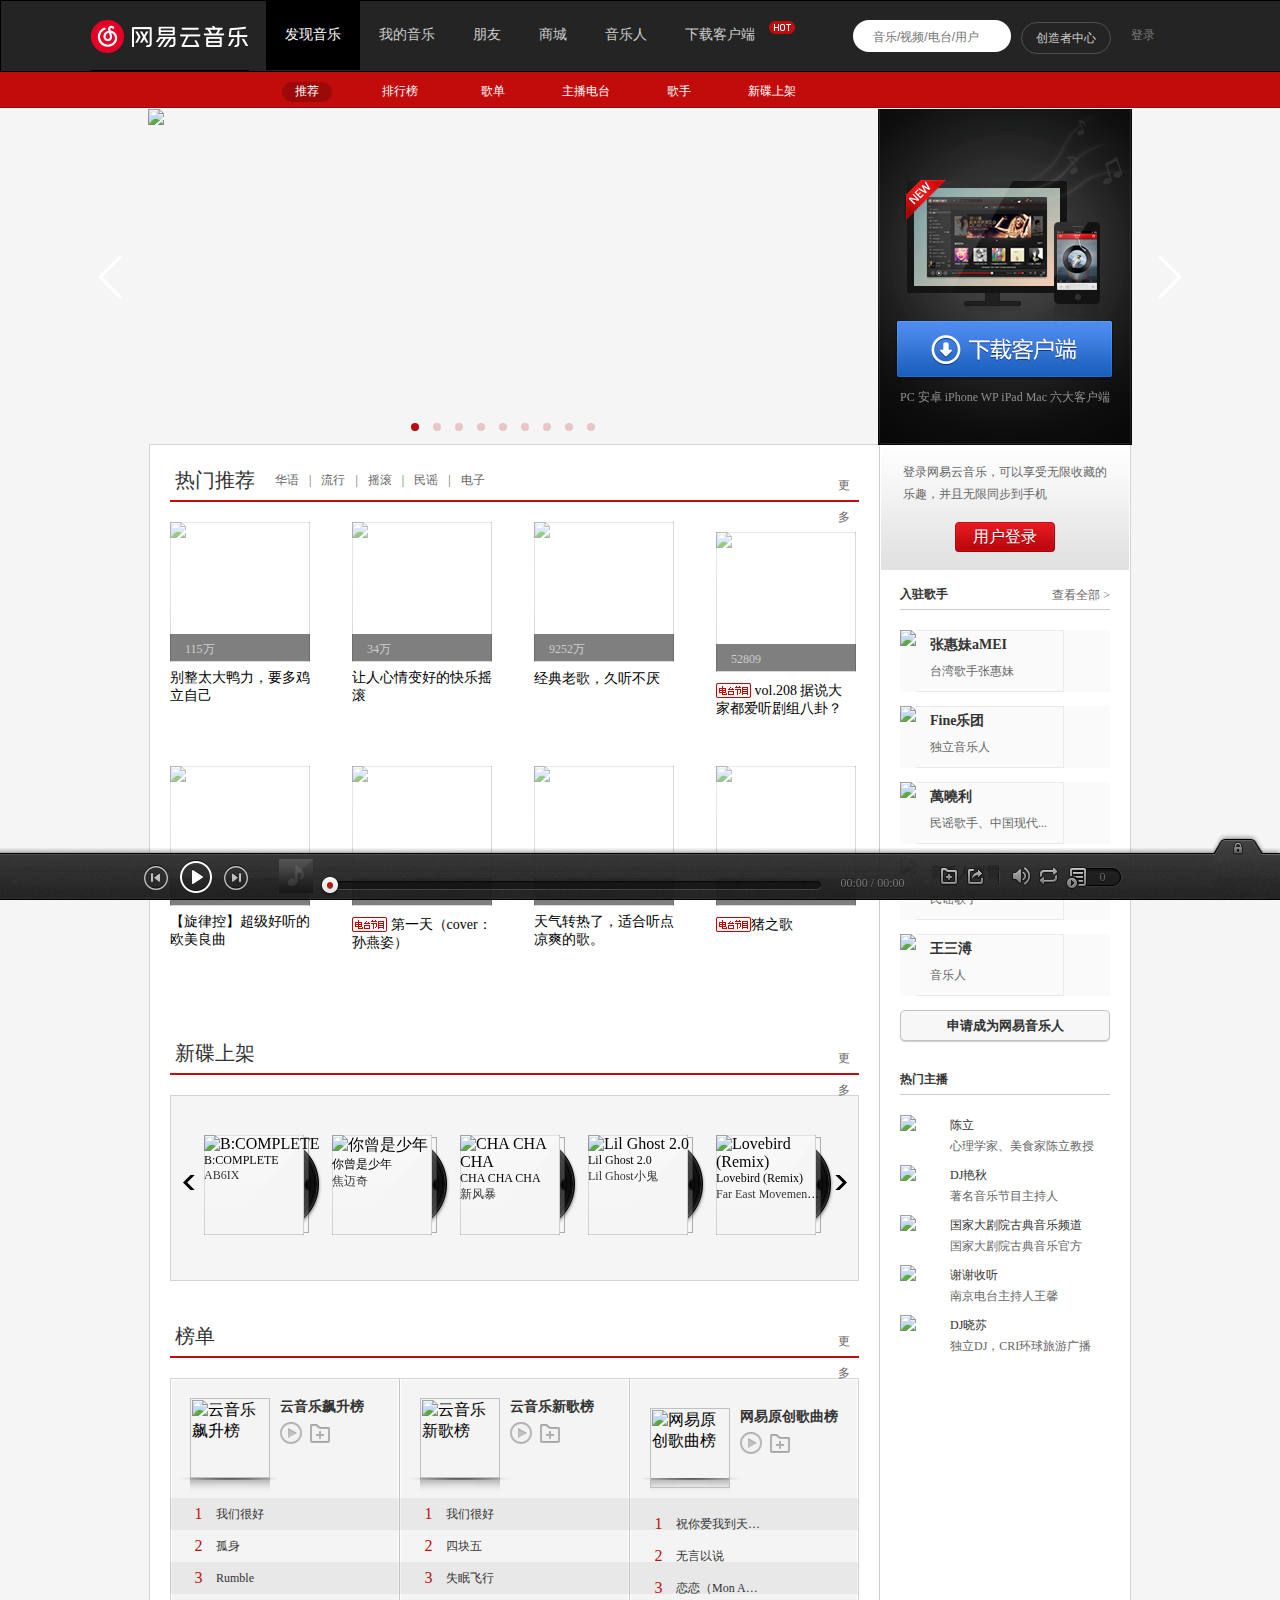
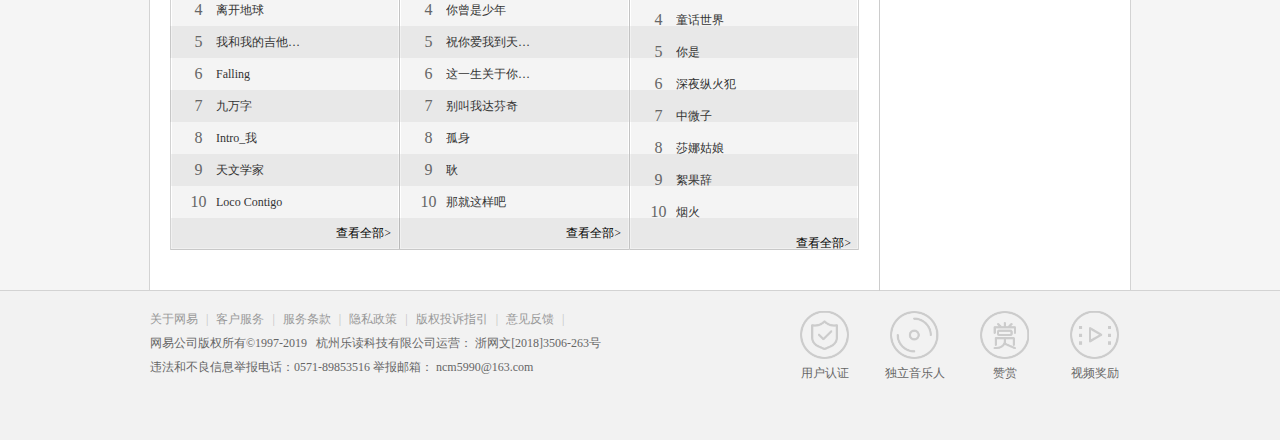
==== wy/index.html @ 370be21b "Add files via upload" ====
<!DOCTYPE html>
<html>

	<head>
		<meta charset="utf-8" />
		<title></title>
		<link rel="icon" href="img/logo.ico" type="image/x-icon" />
		<link rel="stylesheet" type="text/css" href="css/style1.css" />
		<link rel="stylesheet" type="text/css" href="//at.alicdn.com/t/font_1157158_21borsymnp.css" />
		<link rel="stylesheet" type="text/css" href="css/swiper.min.css" />
	</head>

	<body style="background: #f5f5f5;min-width: 1120px;">
		<div class="warp">
			<div class="header">
				<div class="nav_one">
					<div class="nav_box">
						<a href="https://music.163.com/#" class="logo"><img src="img/logo1.png" /></a>
						<ul class="nav_one_ul"></ul>
						<img src="img/hot.png" class="hot" />
						<div class="search">
							<div class="searcher">
								<a class="iconfont icon-fangdajing"></a>
								<input type="text" name="" class="searchbox" placeholder="音乐/视频/电台/用户" />
							</div>
						</div>
						<div class="maker_center">
							<a href="#">创造者中心</a>
						</div>
						<div class="login">
							<a href="#" class="register">登录</a>&nbsp;
							<span class="iconfont icon-daosanjiao"></span>
							<a class="iconfont icon-arrLeft-fill"></a>
							<ul class="login_menu">
								<li>
									<a class="iconfont icon-shouji"></a>
									<a href="#" style="color: #ccc;text-decoration: none;">手机号登录</a>
								</li>
								<li>
									<a class="iconfont icon-weixin"></a>
									<a href="#" style="color: #ccc;text-decoration: none;">微信登录</a>
								</li>
								<li>
									<a class="iconfont icon-qq"></a>
									<a href="qq.html" style="color: #ccc;text-decoration: none;">QQ登录</a>
								</li>
								<li>
									<a class="iconfont icon-xinlangweibo"></a>
									<a href="weibo.html" style="color: #ccc;text-decoration: none;">新浪微博登录</a>
								</li>
								<li>
									<a class="iconfont icon-yi"></a>
									<a href="#" style="color: #ccc;text-decoration: none;">网易邮箱账号登录</a>
								</li>
							</ul>
						</div>
					</div>
				</div>
				<div class="nav_two">
					<ul class="nav_two_ul"></ul>
				</div>
				<div class="banner">
					<div class="banner_container">
						<div class="swiper-container ban_sc">
							<div class="swiper-wrapper ban_sw"></div>
							<!-- 如果需要分页器 -->
							<div class="swiper-pagination ban_sp"></div>
							<!-- 如果需要导航按钮
							<div class="swiper-button-prev swiper-button-white ban_sbp"></div>
							<div class="swiper-button-next swiper-button-white ban_sbn"></div> -->
						</div>
					</div>
					<!--<div class="download">
						<a href="https://music.163.com/#/download" class="download_btn"></a>
						<p>PC 安卓 iPhone WP iPad Mac 六大客户端</p>
					</div>-->
				</div>
			</div>
			<div class="main">
				<div class="g_mnlc">
					<div class="g_warp">
						<div class="n_rcmd">
							<div class="v_hd">
								<span class="iconfont icon-hongquan"></span>
								<a href="#" class="tit f-ff2 f-tdn">热门推荐</a>
								<div class="tab"></div>
								<span class="more">
									<a href="#" class="s-fc3 s-m">更多</a>
									<a class="iconfont icon-jiantou"></a>
								</span>
							</div>
							<ul class="m_cvrlst f_cb"></ul>
						</div>
						<div class="n_new">
							<div class="v_hd2">
								<span class="iconfont icon-hongquan"></span>
								<a href="#" class="tit f-ff2 f-tdn">新碟上架</a>
								<span class="more">
									<a href="#" class="s-fc3 s-m">更多</a>
									<a class="iconfont icon-jiantou"></a>
								</span>
							</div>
							<div class="n_disk">
								<div class="swiper-container disk_sc">
									<div class="swiper-wrapper disk_sw"></div>
									<!-- 如果需要导航按钮 -->
									<div class="swiper-button-prev swiper-button-black disk_sbp"></div>
									<div class="swiper-button-next swiper-button-black disk_sbn"></div>
								</div>
							</div>
						</div>
						<div class="n_bill">
							<div class="v_hd2">
								<span class="iconfont icon-hongquan"></span>
								<a href="#" class="tit f-ff2 f-tdn">榜单</a>
								<span class="more">
									<a href="#" class="s-fc3 s-m">更多</a>
									<a class="iconfont icon-jiantou"></a>
								</span>
							</div>
							<div class="n_blist">
								<dl class="blk">
									<dt class="top">
										<div class="cver u-cover u-cover-4">
											<img class="j-img" title="云音乐飙升榜" data-src="http://p4.music.126.net/DrRIg6CrgDfVLEph9SNh7w==/18696095720518497.jpg?param=100y100" src="http://p4.music.126.net/DrRIg6CrgDfVLEph9SNh7w==/18696095720518497.jpg?param=100y100">
										</div>
										<div class="tit_blk">
											<a href="/discover/toplist?id=19723756" class="msk">
												<h3 class="f-fs1 f-thide">云音乐飙升榜</h3>
											</a>
											<div class="t_btn">
												<span class="play"></span>
												<span class="collect"></span>
											</div>
										</div>
									</dt>
									<dd>
										<ol class="ol"></ol>
										<div class="more_all">
											<a href="/discover/toplist?id=19723756" class="s-fc0">查看全部></a>
										</div>
									</dd>
								</dl>
								<dl class="blk blk2">
									<dt class="top">
										<div class="cver u-cover u-cover-4">
											<img class="j-img" title="云音乐新歌榜" data-src="http://p4.music.126.net/N2HO5xfYEqyQ8q6oxCw8IQ==/18713687906568048.jpg?param=100y100" src="http://p4.music.126.net/N2HO5xfYEqyQ8q6oxCw8IQ==/18713687906568048.jpg?param=100y100">
										</div>
										<div class="tit_blk">
											<a href="/discover/toplist?id=19723756" class="msk">
												<h3 class="f-fs1 f-thide">云音乐新歌榜</h3>
											</a>
											<div class="t_btn">
												<span class="play"></span>
												<span class="collect"></span>
											</div>
										</div>
									</dt>
									<dd>
										<ol class="ol1"></ol>
										<div class="more_all">
											<a href="/discover/toplist?id=19723756" class="s-fc0">查看全部></a>
										</div>
									</dd>
								</dl>
								<dl class="blk blk3">
									<dt class="top">
										<div class="cver u-cover u-cover-4">
											<img class="j-img" title="网易原创歌曲榜" data-src="http://p3.music.126.net/sBzD11nforcuh1jdLSgX7g==/18740076185638788.jpg?param=100y100" src="http://p3.music.126.net/sBzD11nforcuh1jdLSgX7g==/18740076185638788.jpg?param=100y100">
										</div>
										<div class="tit_blk">
											<a href="/discover/toplist?id=19723756" class="msk">
												<h3 class="f-fs1 f-thide">网易原创歌曲榜</h3>
											</a>
											<div class="t_btn">
												<span class="play"></span>
												<span class="collect"></span>
											</div>
										</div>
									</dt>
									<dd>
										<ol class="ol2"></ol>
										<div class="more_all">
											<a href="/discover/toplist?id=19723756" class="s-fc0">查看全部></a>
										</div>
									</dd>
								</dl>
							</div>
						</div>
					</div>
				</div>
				<div class="g_sdl">
					<div class="n-myinfo n-myinfo-1 s-bg s-bg-1">
						<p class="note s-fc">登录网易云音乐，可以享受无限收藏的乐趣，并且无限同步到手机</p>
						<a id="index-enter-default" href="#" onclick="top.login();return false;" class="btn s-bg s-bg-2 f-tdn" tabindex="1">用户登录</a>
					</div>
					<div class="n-singer">
						<h3 class="v-hd3">
							<span class="f-fl">入驻歌手</span>
							<a href="/discover/artist/signed/" class="more s-fc3">查看全部 &gt;</a>
						</h3>
						<ul class="n-enter f-cb" id="singer-list"></ul>
						<button class="btn2">
							<a target="_blank" href="/recruit" hidefocus="true" class="u-btn2 u-btn2-1"><b>申请成为网易音乐人</b></a>
						</button>
					</div>
					<div class="n_dj n-dj-1">
						<h3 class="v-hd3">热门主播</h3>
						<ul class="n-hotdj f-cb" id="hotdj-list"></ul>
					</div>
					<a title="回到顶部" class="m-back" href="#" id="g_backtop" hidefocus="true" style="">
						<button class="back">∧<br />TOP</button>
					</a>
				</div>
			</div>
			<div class="footer">
				<div class="m_ft">
					<div class="m_wf">
						<div class="copy">
							<p class="link" id="music-link">
								<a href="//music.163.com/about" target="_blank" class="item s-fc4">关于网易</a>&nbsp;
								<span class="line">|</span>&nbsp;
								<a href="//help.mail.163.com/service.html" target="_blank" class="item s-fc4">客户服务</a>&nbsp;
								<span class="line">|</span>&nbsp;
								<a href="//music.163.com/html/web2/service.html" target="_blank" class="item s-fc4">服务条款</a>&nbsp;
								<span class="line">|</span>&nbsp;
								<a href="//corp.163.com/gb/legal.html" target="_blank" class="item s-fc4">隐私政策</a>&nbsp;
								<span class="line">|</span>&nbsp;
								<a href="//music.163.com/st/staticdeal/complaints.html" target="_blank" class="item s-fc4">版权投诉指引</a>&nbsp;
								<span class="line">|</span>&nbsp;
								<a id="g_feedback" href="#" class="item s-fc4" onclick="nm.x.feedback();return false;" hidefocus="true">意见反馈</a>&nbsp;
								<span class="line">|</span>
							</p>
							<p class="right s-fc3">
								<span class="sep span">网易公司版权所有©1997-2019</span>&nbsp;&nbsp;
								<span class="span">杭州乐读科技有限公司运营：</span>
								<a href="http://p1.music.126.net/03WF0APmm-J0TqdbOc8-XQ==/109951163649544962.png" target="_blank" class="alink s-fc3">浙网文[2018]3506-263号</a>
							</p>
							<p class="contact s-fc3">
								<span class="sep span">违法和不良信息举报电话：0571-89853516</span>
								<span class="span">举报邮箱：</span>
								<a class="alink" href="mailto:ncm5990@163.com">ncm5990@163.com</a>
							</p>
						</div>
						<ul class="enter f-fr">
							<li class="unit">
								<a class="logo logonew logo-auth f-tid" href="//music.163.com/st/userbasic#/auth" target="_blank">
									<img src="img/user.png" style="width: 49px;height: 48px;" />
								</a>
								<span class="tt tt-auth">用户认证</span>
							</li>
							<li class="unit">
								<a class="logo logonew logo-musician f-tid" href="//music.163.com/recruit" target="_blank">
									<img src="img/cd.png" style="width: 49px;height: 48px;" />
								</a>
								<span class="tt tt-musician">独立音乐人</span>
							</li>
							<li class="unit">
								<a class="logo logonew logo-reward f-tid" href="//music.163.com/web/reward" target="_blank">
									<img src="img/award.png" style="width: 49px;height: 48px;" />
								</a>
								<span class="tt tt-reward">赞赏</span>
							</li>
							<li class="unit">
								<a class="logo logonew logo-cash f-tid" href="//music.163.com/uservideo#/plan" target="_blank">
									<img src="img/play.png" style="width: 49px;height: 48px;" />
								</a>
								<span class="tt tt-cash">视频奖励</span>
							</li>
						</ul>
					</div>
				</div>
			</div>
		</div>
		<div class="g-btmbar">
			<div class="m-playbar m-playbar-lock" style="top: -53px; visibility: visible;">
				<div class="updn">
					<div class="left f-fl">
						<a href="#" class="btn1" hidefocus="true" data-action="lock"></a>
					</div>
					<div class="right f-fl"></div>
				</div>
				<div class="bg"></div>
				<div class="hand" title="展开播放条"></div>
				<div class="g_player" style="margin-left: -498.5px;">
					<div class="btns">
						<a href="#" class="prv" title="上一首(ctrl+←)"></a>
						<a href="#" class="ply j-flag" title="播放/暂停(p)"></a>
						<a href="#" class="nxt" title="下一首(ctrl+→)"></a>
					</div>
					<div class="head j-flag">
						<img src="img/default_album.jpg" />
						<a href="javascript:;" hidefocus="true" class="mask"></a>
					</div>
					<div class="play1">
						<div class="j-flag words"></div>
						<div class="m-pbar">
							<div class="barbg j-flag">
								<div class="rdy" style="width:0%;"></div>
								<div class="cur" style="width:0%;">
									<span class="btn3 f-tdn f-alpha z-load" id="auto-id-lrel6w8rqoy4E60z"><i></i></span>
								</div>
							</div>
							<span class="j-flag time" style="font-size: 12px;margin-top: -2px;">
								00:00 / 00:00
							</span>
						</div>
					</div>
					<div class="oper f-fl">
						<a href="#" class="icn icn-add j-flag"></a>
						<a href="#" class="icn icn-share"></a>
					</div>
					<div class="ctrl f-fl f-pr j-flag">
						<div class="m-vol" style="display: none;" id="auto-id-ZvFZozD9C4lBwP52">
							<div class="barbg"></div>
							<div class="vbg j-t" id="auto-id-a0L37IoZ0vJ4Ma54">
								<div class="curr j-t" style="height: 74.4px;"></div>
								<span class="btn3 f-alpha j-t" style="top: 16.2px;"></span>
							</div>
						</div>
						<a href="javascript:;" hidefocus="true" data-action="volume" class="icn icn-vol"></a>
						<a href="javascript:;" hidefocus="true" data-action="mode" class="icn icn-loop" title="循环"></a>
						<span class="add f-pr">
								<span class="tip" style="display:none;">已添加到播放列表</span>
						<a href="javascript:;" title="播放列表" hidefocus="true" data-action="panel" class="icn icn-list s-fc3">0</a>
						</span>
					</div>
				</div>
			</div>
		</div>
		<div id='bbox'>
			<div id="sbox">
				<div class="sb-top">
					登录
				</div>
				<span class="gbct" title="关闭窗体">×</span>
				<div class="sb-botton">
					<div class="u-main">
						<div class="u-plt"></div>
						<div class="f-mgt10">
							<a href="javascript:;" class="u-btn2-2" data-action="login" data-type="mobile">
								<p>手机号登录</p>
								<span></span>
							</a>

						</div>
						<div class="f-mgt10">
							<a href="javascript:;" class="u-btn2-1" data-action="reg">
								<p>注　册</p>
								<span></span>
							</a>
						</div>
					</div>
					<div class="u-alt">
						<ul>
							<li>
								<a href="https://music.163.com/api/sns/authorize?snsType=10&clientType=web2&callbackType=Login&forcelogin=true" target="_blank" data-action="login" data-type="thirdparty">
									<div class="u-mlg2 u-mlg2-wx"></div>
									<p>微信登录</p>
								</a>
							</li>
							<li>
								<a href="https://music.163.com/api/sns/authorize?snsType=5&clientType=web2&callbackType=Login&forcelogin=true" target="_blank" data-action="login" data-type="thirdparty">
									<div class="u-mlg2 u-mlg2-qq"></div>
									<p>QQ登录</p>
								</a>
							</li>
							<li>
								<a href="https://music.163.com/api/sns/authorize?snsType=2&clientType=web2&callbackType=Login&forcelogin=true" target="_blank" data-action="login" data-type="thirdparty">
									<div class="u-mlg2 u-mlg2-sn"></div>
									<p>微博登录</p>
								</a>
							</li>
							<li>
								<a href="javascript:;" data-action="login" data-type="netease">
									<div class="u-mlg2 u-mlg2-wy"></div>
									<p>网易邮箱帐号登录</p>
								</a>
							</li>
						</ul>
					</div>
				</div>
			</div>
		</div>
	</body>
	<script src="js/jquery-2.1.0.js" type="text/javascript" charset="utf-8"></script>
	<script src="js/swiper.min.js" type="text/javascript" charset="utf-8"></script>
	<script src="js/js_s.js" type="text/javascript" charset="utf-8"></script>
</html>
---- wy/css/style1.css ----
* {
	margin: 0;
	padding: 0;
	/*box-sizing: border-box;*/
}

.swiper-container {
	width: 730px;
	height: 336px;
}

a {
	text-decoration: none;
}

.wrap {
	width: 100%;
	height: 100%;
	margin: 0 auto;
}

.header {
	width: 100%;
	margin: 0 auto;
}

.nav_one {
	width: 100%;
	height: 70px;
	margin: 0 auto;
	background: #242424;
	border: 1px solid #000;
}

.nav_box {
	width: 1100px;
	height: 70px;
	margin: auto;
}

.nav_one_ul {
	width: 580px;
	height: 70px;
	float: right;
	margin-right: 345px;
	margin-top: -1px;
}

.nav_one_ul li {
	padding-left: 19px;
	padding-right: 19px;
	list-style: none;
	float: left;
	color: #CCCCCC;
	font-size: 14px;
	text-align: center;
	line-height: 5;
}

.nav_one_ul li:hover {
	background: #000000;
	color: #FFFFFF;
}

.nav_one_ul li a {
	display: block;
	color: #CCCCCC;
}

.hot {
	float: right;
	margin-right: 395px;
	margin-top: -55px;
}

.search {
	width: 158px;
	height: 32px;
	background: white;
	border-radius: 32px;
	float: right;
	margin-top: -55px;
	margin-right: 180px;
}

.searcher {
	width: 30px;
	height: 30px;
	text-align: center;
	line-height: 2;
}

.searchbox {
	border: 0px;
	width: 126px;
	outline: none;
	font-size: 12px;
	margin-left: 5px;
	position: absolute;
	top: 30px;
}

.maker_center {
	width: 90px;
	height: 32px;
	border: solid 1px #4F4F4F;
	font-size: 12px;
	border-radius: 20px;
	float: right;
	text-align: center;
	line-height: 2.5;
	margin-top: -53px;
	margin-right: 80px;
	box-sizing: border-box;
}

.maker_center:hover {
	border: solid 1px #CCCCCC;
}

.maker_center a {
	color: #CCCCCC;
}

.login {
	width: 50px;
	float: right;
	margin-top: -50px;
	margin-right: 10px;
	background: #242424;
	border: 0px;
	color: #333333;
	position: relative;
}

.icon-daosanjiao{
	color: #787878!important;
	font-size: 12px!important;
}

.login a {
	font-size: 12px;
	color: #787878;
}

.login a sapn {
	color: #333333;
}

.login a:hover {
	color: #CACACA;
	text-decoration: underline;
}

.login_menu {
	width: 170px;
	height: 210px;
	border: solid 1px #202020;
	background: #2b2b2b;
	color: #ccc;
	box-shadow: 0 8px 24px 0 rgba(0, 0, 0, 0.50);
	border-radius: 4px;
	display: none;
	position: absolute;
	left: -75px;
	top: 30px;
	z-index: 2;
}

.login_menu li {
	border-bottom: solid 1px black;
	list-style: none;
	padding: 12.5px;
	font-size: 12px;
}

.login_menu li:hover {
	color: white;
	background: rgba(160, 160, 157, 0.10);
}

.icon-daosanjiao {
	color: #2b2b2b;
	font-size: 20px;
}

.icon-arrLeft-fill {
	float: right;
	margin-right: 33px;
	color: #2b2b2b;
	display: none;
}

.nav_two {
	width: 100%;
	height: 35px;
	margin: 0 auto;
	background: #C20C0C;
	border-bottom: 1px solid #a40011;
}

.nav_two_ul {
	list-style: none;
	width: 750px;
	height: 35px;
	margin: auto;
}

.nav_two_ul li {
	float: left;
	width: 84px;
	height: 34px;
	text-align: center;
	line-height: 1.5;
	padding-right: 9px;
	font-size: 12px;
}

.nav_two_ul li a {
	color: #fff;
	padding: 0 13px;
	height: 20px;
	margin-top: 7px;
	display: inline-block;
}

.nav_two_ul li a:hover {
	height: 20px;
	border-radius: 20px;
	background: #9B0909;
}

.banner {
	width: 100%;
	height: 336px;
	margin: auto;
}

.banner_container {
	width: 100%;
	height: 336px;
	margin: auto;
}

.ban_sc {
	width: 100%;
	overflow: initial!important;
	float: left;
	margin: auto;
}

.ban_sp {
	margin-left: -140px!important;
}

.ban_sp span {
	background: #B90B0B!important;
	margin-left: 10px!important;
}

.ban_box {
	position: relative;
}

.ban_sbp {
	width: 37px;
	height: 63px;
	position: absolute;
	left: -50px!important;
}

.ban_sbp:hover {
	background: rgba(76, 70, 72, 0.3);
}

.ban_sbn {
	width: 37px;
	height: 63px;
	position: absolute;
	right: -50px!important;
}

.ban_sbn:hover {
	background: rgba(76, 70, 72, 0.3);
}

.download {
	width: 254px;
	height: 336px;
	position: absolute;
	left: 730px;
	top: 0;
	z-index: 5;
	background: url(../img/下载.png);
}

.download_btn {
	width: 217px;
	height: 56px;
	display: inline-block;
	float: left;
	background: url(../img/下载.png) no-repeat -18px -212px;
	margin-top: 212px;
	margin-left: 18px;
	border-radius: 5px;
	cursor: pointer;
}

.download_btn:hover {
	background: url(../img/下载.png) 1px 64px;
}

.download p {
	width: 254px;
	height: 16px;
	color: #8d8d8d;
	font-size: 12px;
	margin: 280px auto;
	text-align: center;
}


/*主体*/

.main {
	width: 980px;
	height: 1445px;
	margin: auto;
	background: white;
	border: solid 1px #d3d3d3;
	border-bottom: 0;
}

.g_mnlc {
	width: 729px;
	height: 1436px;
	border-right: solid 1px #ccc;
	padding-top: 10px;
	float: left;
}

.n_rcmd {
	margin: 10px 20px 0 20px;
	width: 689px;
	height: 523px;
}

.v_hd {
	width: 689px;
	height: 35px;
	border-bottom: solid 2px #C10D0C;
}

.icon-hongquan {
	color: #C10D0C;
	float: left;
	line-height: 2;
	margin-left: 5px;
}

.v_hd .tit {
	font-size: 20px;
	color: #333;
	float: left;
	font-weight: normal;
	margin-left: 5px;
	line-height: 1.5;
}

.tab {
	float: left;
	color: #666;
	margin-left: 10px;
	font-size: 12px;
	line-height: 2.5;
	cursor: pointer;
}

.tab_a:hover {
	text-decoration: underline;
}

.s-fc3 {
	color: #666;
	font-size: 12px;
}

.s-m:hover{
	text-decoration: underline;
}

.alink:hover {
	text-decoration: underline;
}

.m_cvrlst {
	width: 739px;
	height: 468px;
	margin: 20px 0 0 0;
	list-style: none;
}

.li_img {
	cursor: pointer;
}

.icon-fenzu:hover {
	color: white;
}

.li_img {
	width: 182px;
	height: 234px;
	float: left;
}

.dec {
	width: 140px;
	height: 38px;
	color: #000;
	font-size: 14px;
	display: inline-block;
	position: relative;
	top: -20px;
}

.dec:hover {
	text-decoration: underline;
}

.li_b {
	width: 140px;
	height: 27px;
	background: rgba(0, 0, 0, 0.5);
	position: relative;
	top: -28px;
	color: #ccc;
}

.icon-erji {
	line-height: 1.8;
	margin-left: 10px;
}

.nb {
	font-size: 12px;
	margin-left: 5px;
}

.icon-fenzu {
	float: right;
	margin-right: 10px;
	margin-top: 5px;
}

.radio {
	position: relative;
	top: 4px;
}

.box_bg {
	width: 140px;
	height: 140px;
	position: relative;
	display: block;
}

.a_bg {
	position: absolute;
	top: 0;
	left: 0;
	width: 140px;
	height: 140px;
	background: url(../img/three.png) 0 0;
}

.n_new {
	width: 689px;
	height: 243px;
	margin: 50px 20px 0 20px;
}

.v_hd2 {
	width: 689px;
	height: 35px;
	border-bottom: solid 2px #C10D0C;
}

.v_hd2 .tit {
	font-size: 20px;
	color: #333;
	float: left;
	font-weight: normal;
	margin-left: 5px;
	line-height: 1.5;
}

.n_blist {
	width: 690px;
	height: 472px;
	margin-top: 20px;
	padding-left: 1px;
	background: url(../img/mlb-bg.png) no-repeat;
}

.blk {
	float: left;
	width: 230px;
}

.top {
	width: 210px;
	height: 100px;
	padding: 20px 0 0 19px;
}

.u-cover {
	width: 80px;
	height: 80px;
	float: left;
	display: inline;
}

.j-img {
	width: 80px;
	height: 80px;
	cursor: pointer;
}

.tit_blk {
	width: 116px;
	height: 51px;
	margin-left: 90px;
}

.msk {
	color: #333;
	font-size: 14px;
}

.msk:hover {
	text-decoration: underline;
}

.f-fs1 {
	font-size: 14px;
}

.t_btn {
	width: 116px;
	margin-top: 6px;
}

.play {
	width: 22px;
	height: 22px;
	display: inline-block;
	background: url(../img/mrt-bg.png) -267px -205px no-repeat;
	cursor: pointer;
}

.play:hover {
	background: url(../img/mrt-bg.png) -267px -235px no-repeat;
}

.collect {
	cursor: pointer;
	margin-left: 3px;
	width: 22px;
	height: 22px;
	display: inline-block;
	background: url(../img/mrt-bg.png) -299px -205px no-repeat;
}

.collect:hover {
	background: url(../img/mrt-bg.png) -299px -235px no-repeat;
}

dd {
	width: 220px;
	height: 352px;
}

ol {
	height: 320px;
	font-size: 12px;
	line-height: 32px;
	list-style: none;
}

ol li {
	width: 230px;
	overflow: auto;
	color: #000;
	font-size: 12px;
}

ol li>a:hover {
	text-decoration: underline;
}

.n_blist ol .blk_li {
	float: left;
	width: 35px;
	height: 32px;
	position: relative;
	color: #666;
	text-align: center;
	font-size: 16px;
	margin-left: 10px;
}

.n_blist ol .t_a {
	float: left;
	width: 90px;
	height: 32px;
	color: #333333;
	overflow: hidden;
	white-space: nowrap;
	text-overflow: ellipsis;
	word-wrap: normal;
}

.n_blist ol li * {
	vertical-align: middle;
}

.n_blist ol .oper {
	display: none;
	float: right;
	margin-right: 0;
	width: 81px;
	margin-top: 7px;
}

.n_blist ol .oper a {
	float: left;
	width: 17px;
	height: 17px;
	margin-right: 10px;
	cursor: pointer;
}

.op_a {
	background: url(../img/mrt-bg.png) -267px -268px no-repeat;
}

.op_a:hover {
	background: url(../img/mrt-bg.png) -267px -288px no-repeat;
}

.ope_a {
	background: url(../img/icon.png) 0 -698px no-repeat;
}

.ope_a:hover {
	background: url(../img/icon.png) -22px -698px no-repeat;
}

.oper_a {
	background: url(../img/mrt-bg.png) -297px -268px no-repeat;
}

.oper_a:hover {
	background: url(../img/mrt-bg.png) -297px -288px no-repeat;
}

.more {
	line-height: 1;
}

.more a {
	font-size: 12px;
}

.icon-jiantou {
	color: #C10D0C;
	margin-left: -3px;
}

.more {
	float: right;
	line-height: 2;
	margin-top: 3px;
}

.n_disk {
	width: 687px;
	height: 184px;
	zoom: 1;
	margin: 20px 0 37px;
	background: #f5f5f5;
	border: 1px solid #d3d3d3;
}

.disk_sc {
	width: 687px;
	height: 184px;
}

.disk_sw {
	width: 645px;
	height: 150px;
	margin-top: 30px;
	margin-left: 30px;
}

.disk_ss {
	width: 118px!important;
	height: 100px!important;
	background: url(../img/three.png) 0 -570px;
	position:relative;
}

.disk_ss a:hover {
	text-decoration: underline;
}

.p_box {
	border: solid 1px red;
}

.disk_sbp {
	width: 30px!important;
	height: 15px!important;
	top: 0;
	right: 2!important;
	outline: none;
}

.disk_sbn {
	width: 30px!important;
	height: 15px!important;
	top: 0;
	outline: none;
}

.main-lc-bg {
	width: 118px;
	height: 100px;
	background: url(../img/yy.png) 0 -570px;
	position: absolute;
	top: 0;
}

.main-lc-an {
	position: absolute;
	width: 22px;
	height: 22px;
	background: url(../img/ann.png) 0 -85px;
	right: 29px;
	top: 71px;
}
.n_bill {
	width: 687px;
	height: 527px;
	position: relative;
	zoom: 1;
	margin: 40px 0 0 20px;
}

.g_sdl {
	width: 250px;
	height: 920px;
	zoom: 1;
	float: right;
}

.n-myinfo {
	width: 250px;
	height: 126px;
	background: url(../img/mrt-bg.png) 0 3px;
}

.note {
	width: 205px;
	margin: 0 auto;
	padding: 16px 0;
	line-height: 22px;
	color: #666;
	font-size: 12px;
}
.btn {
	display: block;
	width: 100px;
	height: 31px;
	line-height: 31px;
	text-align: center;
	color: #fff;
	margin: auto;
	text-shadow: 0 1px 0 #8a060b;
	background: url(../img/mrt-bg.png) 0 -194px;
}

.btn:hover {
	background: url(../img/mrt-bg.png) -110px -194px;
}

.n-singer {
	width: 250px;
	height: 455px;
	margin-top: 15px;
}

.v-hd3 {
	zoom: 1;
	height: 23px;
	margin: 0 20px;
	border-bottom: 1px solid #ccc;
	color: #333;
	font-size: 12px;
}

.v-hd3 a {
	font-weight: normal;
	color: #666;
	line-height: 1;
}

.n-enter {
	width: 230px;
	height: 380px;
	margin: 6px 0 14px 20px;
	list-style: none;
}

.n-enter li {
	width: 210px;
	height: 62px;
	float: left;
	background: #fafafa;
	margin-top: 14px;
}

.head {
	float: left;
}

.ifo {
	float: left;
	width: 133px;
	height: 60px;
	padding-left: 14px;
	border: 1px solid #e9e9e9;
	border-left: none;
	line-height: 2;
}

.ifo h4 {
	font-size: 14px;
	color: #333;
}

.btn2 {
	width: 210px;
	height: 31px;
	background: #F7F7F7;
	border-radius: 5px;
	margin: 0 0 0 20px;
	padding: 0;
	border: solid 1px #C3C3C3;
	box-shadow: 0 1px 1px rgba(0, 0, 0, .2);
}

.btn2:hover {
	background: #FFFEFE;
}

.btn2 a {
	color: #333;
}

.n_dj {
	width: 250px;
	height: 294px;
	margin-top: 30px;
}

.v-hd3 {
	position: relative;
	height: 23px;
	margin: 0 20px;
	border-bottom: 1px solid #ccc;
	color: #333;
}

.n-hotdj {
	width: 210px;
	height: 250px;
	list-style: none;
	margin: 20px 0 0 20px;
}

.n-hotdj li {
	float: left;
	width: 210px;
	height: 50px;
}

.cver {
	float: left;
	width: 40px;
	margin-right: 10px;
}

.info {
	float: left;
	width: 160px;
	line-height: 21px;
}

.info p {
	font-size: 12px;
	color: #333;
}

.nm-icn {
	color: #333;
}

.nm-icn:hover {
	text-decoration: underline;
}

.icon-vip {
	color: #DF0101;
}

.back {
	position: fixed;
	bottom: 17%;
	margin-left: 260px;
	width: 49px;
	height: 44px;
	border: solid 1px #D3D3D3;
	border-radius: 3px;
	background: #F5F5F5;
	font-size: 12px;
	color: #656665;
	display: none;
}

.back:hover {
	cursor: pointer;
	background: rgba(30, 30, 30, 0.1);
}

.more_all a {
	float: right;
	color: #000;
	font-size: 12px;
	line-height: 2.5;
}

.more_all a:hover {
	text-decoration: underline;
}

.back1 {
	margin-left: 954px;
}


/*last*/

.footer {
	width: 100%;
	height: 149px;
	border-top: 1px solid #d3d3d3;
	background: #f2f2f2;
}

.m_ft {
	width: 980px;
	height: 91px;
	margin: auto;
}

.copy {
	float: left;
	width: 520px;
	padding-top: 15px;
	line-height: 24px;
}

.link a {
	color: #999;
	font-size: 12px;
}

.link span {
	color: #c2c2c2;
	;
	font-size: 12px;
}

.link a:hover {
	text-decoration: underline;
}

.alink {
	color: #666;
}

.alink:hover {
	text-decoration: underline;
}

.enter {
	width: 370px;
	height: 70px;
	list-style: none;
	float: right;
	margin-top: 20px;
}

.unit {
	float: left;
	width: 50px;
	height: 70px;
	margin-left: 40px;
	color: #666;
}

.tt {
	display: inline-block;
	width: 60px;
	margin-left: -5px;
	text-align: center;
	font-size: 12px;
	color: #666;
}

.g-btmbar {
	position: fixed;
	_position: absolute;
	zoom: 1;
	bottom: 0;
	left: 0;
	right: 0;
	height: 0;
	width: 100%;
	z-index: 1002;
}

.m-playbar {
	position: absolute;
	zoom: 1;
	top: -53px;
	left: 0;
	width: 100%;
	height: 53px;
	margin: 0 auto;
}

.m-playbar .updn {
	position: relative;
	z-index: 11;
}

.m-playbar .updn .left {
	position: absolute;
	top: -14px;
	right: 15px;
	width: 52px;
	height: 67px;
}

.f-fl {
	float: left;
}

.m-playbar .updn .left {
	background: url(../img/playbar.png) no-repeat;
	background-position: 0 -380px;
}

.m-playbar .updn .btn1 {
	display: block;
	width: 18px;
	height: 18px;
	margin: 6px 0 0 17px;
}

.m-playbar-lock .updn .btn1 {
	background: url(../img/playbar.png) no-repeat;
	background-position: -100px -380px;
}

.m-playbar .updn .right {
	position: absolute;
	top: -1px;
	right: 0;
	width: 15px;
	height: 54px;
	background: url(../img/playbar.png) no-repeat;
	background-position: -52px -393px;
	pointer-events: none;
}

.m-playbar .bg {
	height: 53px;
	zoom: 1;
	margin-right: 67px;
	background-position: 0 0;
	background: url(../img/playbar.png) repeat-x;
}

.m-playbar .g_player {
	position: absolute;
	left: 50%;
	top: 6px;
	z-index: 15;
	width: 980px;
	height: 47px;
	margin: 0 auto;
}

.m-playbar .btns {
	width: 137px;
	padding: 6px 0 0 0;
	float: left;
}

.m-playbar .btns a {
	display: block;
	float: left;
	width: 28px;
	height: 28px;
	margin-right: 8px;
	margin-top: 5px;
	background: url(../img/playbar.png) repeat-x;
}

.m-playbar .btns .prv {
	background-position: 0 -130px;
}

.m-playbar .btns .ply {
	width: 36px;
	height: 36px;
	margin-top: 0;
	background-position: 0 -204px;
}

.m-playbar .btns .nxt {
	background-position: -80px -130px;
}

.m-playbar .head img {
	width: 34px;
	height: 34px;
}

.m-playbar .head {
	/*width: 34px;
    height: 34px;*/
	position: relative;
	margin: 6px 15px 0 0;
	float: left;
}

.m-playbar .head .mask {
	position: absolute;
	top: 0;
	left: 0;
	display: block;
	width: 34px;
	height: 35px;
}

.m-playbar .play1 {
	position: relative;
	width: 608px;
	height: 37px;
	float: left;
}

.m-playbar .words {
	height: 28px;
	overflow: hidden;
	color: #e8e8e8;
	text-shadow: 0 1px 0 #171717;
	line-height: 28px;
}

.m-pbar {
	width: 493px;
	height: 9px;
	position: relative;
}

.m-pbar .barbg {
	width: 493px;
	height: 9px;
	background: url(../img/statbar.png) no-repeat;
	background-position: right 0;
}

.m-pbar .rdy {
	height: 9px;
	background: url(../img/statbar.png) no-repeat;
}

.m-pbar .cur {
	position: absolute;
	top: 0;
	left: 0;
	background: url(../img/statbar.png) no-repeat;
	background-position: left -66px;
}

.m-pbar .btn3 {
	position: absolute;
	top: -7px;
	right: -13px;
	width: 22px;
	height: 24px;
	margin-left: -11px;
	background: url(../img/ann.png) no-repeat;
	background-position: 0 -250px;
}

.m-pbar .time {
	position: absolute;
	top: -3px;
	right: -84px;
	color: #797979;
	text-shadow: 0 1px 0 #121212;
}

.m-playbar .oper {
	width: 60px;
	float: left;
}

.m-playbar .icn {
	float: left;
	width: 25px;
	height: 25px;
	margin: 11px 2px 0 0;
	background: url(../img/playbar.png) no-repeat;
}

.m-playbar .icn-add {
	background-position: -88px -163px;
}

.m-playbar .icn-add:hover {
	background-position: -88px -189px;
}

.m-playbar .icn-share {
	background-position: -114px -163px;
}

.m-playbar .icn-share:hover {
	background-position: -114px -189px;
}

.m-playbar .ctrl {
	position: relative;
	z-index: 10;
	width: 113px;
	padding-left: 13px;
	background: url(../img/playbar.png) no-repeat -147px -238px;
}

.m-vol {
	position: absolute;
	top: -113px;
	left: 9px;
	clear: both;
	width: 32px;
	height: 113px;
}

.m-vol .barbg {
	position: absolute;
	top: 0;
	left: 0;
	width: 32px;
	height: 113px;
	background: url(../img/playbar.png) no-repeat 0 -503px;
}

.m-vol .vbg {
	padding: 4px 0;
	top: 7px;
}

.m-vol .vbg {
	position: absolute;
	left: 14px;
	width: 4px;
	height: 93px;
}

.m-vol .curr {
	top: auto;
	bottom: 4px;
	left: 0;
	background: url(../img/playbar.png) no-repeat;
	background-position: -40px bottom;
	overflow: hidden;
}

.m-vol .curr {
	position: absolute;
	width: 4px;
}

.m-vol .btn3 {
	position: absolute;
	left: -7px;
	display: block;
	width: 18px;
	height: 20px;
	background: url(../img/ann.png) no-repeat -40px -250px;
	cursor: pointer;
}

.m-playbar .icn-vol {
	background-position: -2px -248px;
}

.m-playbar .icn-vol:hover {
	background-position: -31px -248px;
}

.m-playbar .icn-loop {
	background-position: -3px -344px;
}

.m-playbar .icn-loop:hover {
	background-position: -33px -344px;
}

.m-playbar .add {
	float: left;
	width: 59px;
	height: 36px;
}

.f-pr {
	position: relative;
	zoom: 1;
}

.m-playbar .tip {
	position: absolute;
	top: -51px;
	left: -65px;
	clear: both;
	width: 152px;
	height: 49px;
	background: url(../img/playbar.png) no-repeat;
	background-position: 0 -287px;
	text-align: center;
	color: #fff;
	line-height: 37px;
}

.m-playbar .icn-list {
	display: block;
	float: none;
	width: 38px;
	padding-left: 21px;
	background-position: -42px -68px;
	line-height: 27px;
	text-align: center;
	color: #666;
	text-shadow: 0 1px 0 #080707;
	text-indent: 0;
	text-decoration: none;
}

.m-playbar .icn-list:hover {
	background-position: -42px -98px;
}

#bbox {
	width: 100%;
	height: 969px;
	position: absolute;
	top: 0;
	display: none;
}

#sbox {
	width: 528px;
	height: 323px;
	background: white;
	position: absolute;
	left: 695px;
	top: 319px;
	border-radius: 3px;
	z-index: 5;
	box-shadow: 0 5px 16px rgba(0, 0, 0, 0.8);
}

.sb-top {
	width: 510px;
	height: 38px;
	line-height: 38px;
	border-radius: 3px 3px 0 0;
	font-weight: bold;
	font-size: 14px;
	color: #fff;
	background: #2D2D2D;
	position: relative;
	padding-left: 18px;
}

.sb-top:hover {
	cursor: move;
}

.gbct {
	position: absolute;
	top: 2px;
	right: 10px;
	color: #888888;
	font-size: 24px;
	font-weight: lighter;
	background: #2D2D2D;
	width: 20px;
	height: 35px;
	z-index: 5;
}

.gbct:hover {
	cursor: pointer;
}

.sb-botton {
	width: 528px;
	height: 206px;
	padding: 40px 0 39px;
}

.u-main {
	float: left;
	width: 224px;
	padding: 0 35px 3px 40px;
	border-right: 1px dotted #ccc;
}

.u-alt {
	float: left;
	padding: 3px 0 3px 39px;
	margin-top: -15px;
}

.u-plt {
	height: 120px;
	width: 203px;
	margin-left: 10px;
	background: url(../img/platform.png);
}

.f-mgt10 {
	margin-top: 10px;
}

.u-btn2-2 {
	width: 219px;
	color: #fff;
	text-decoration: none;
	padding: 0 5px 0 0;
	font-size: 12px;
	display: inline-block;
	line-height: 31px;
	vertical-align: top;
	text-align: center;
	background: url(../img/button2.png) 0px -387px;
	position: relative;
}

.u-btn2-2 span {
	width: 5px;
	height: 31px;
	background: url(../img/button2.png) -244px -428px;
	display: inline-block;
	position: absolute;
	top: 0;
	right: 0;
}

.u-btn2-2:hover {
	background: url(../img/button2.png) 0px -469px;
}

.u-btn2-2:hover span {
	background: url(../img/button2.png) -494px -510px;
}

/*.u-btn2-1 {
	width: 219px;
	color: black;
	height: 31px;
	text-decoration: none;
	padding: 0 5px 0 0;
	display: inline-block;
	background: url(../img/button2.png) 0px -59px;
	line-height: 31px;
	vertical-align: top;
	text-align: center;
	font-size: 12px;
	position: relative;
}
.u-btn2-1:hover {
	background: url(../img/button2.png) 0px -141px;
}
.u-btn2-1 span {
	width: 5px;
	height: 31px;
	display: inline-block;
	background: url(../img/button2.png) 5px -99.8px;
	position: absolute;
	top: 0;
	right: 0;
}
.u-btn2-1:hover span {
	background: url(../img/button2.png) 5px -182px;
}*/

.u-alt {
	margin-top: -6px;
}

.u-alt p {
	height: 38px;
	line-height: 38px;
}

.u-alt li {
	width: 148px;
	height: 38px;
	margin-top: 15px;
	list-style: none;
}

.u-mlg2-wx {
	width: 38px;
	height: 38px;
	margin-right: 10px;
	float: left;
	background: url(../img/logo2.png) 160px 180px;
}

.u-mlg2-qq {
	width: 38px;
	height: 38px;
	margin-right: 10px;
	float: left;
	background: url(../img/logo2.png) 120px 180px;
}

.u-mlg2-sn {
	width: 38px;
	height: 38px;
	margin-right: 10px;
	float: left;
	background: url(../img/logo2.png) 79px 180px;
}

.u-mlg2-wy {
	width: 38px;
	height: 38px;
	margin-right: 10px;
	float: left;
}

.u-alt a {
	width: 148px;
	height: 38px;
	display: inline-block;
	margin-top: -10px;
	font-size: 12px;
	text-decoration: none;
	color: #333;
}

.u-alt a:hover {
	text-decoration: underline;
}
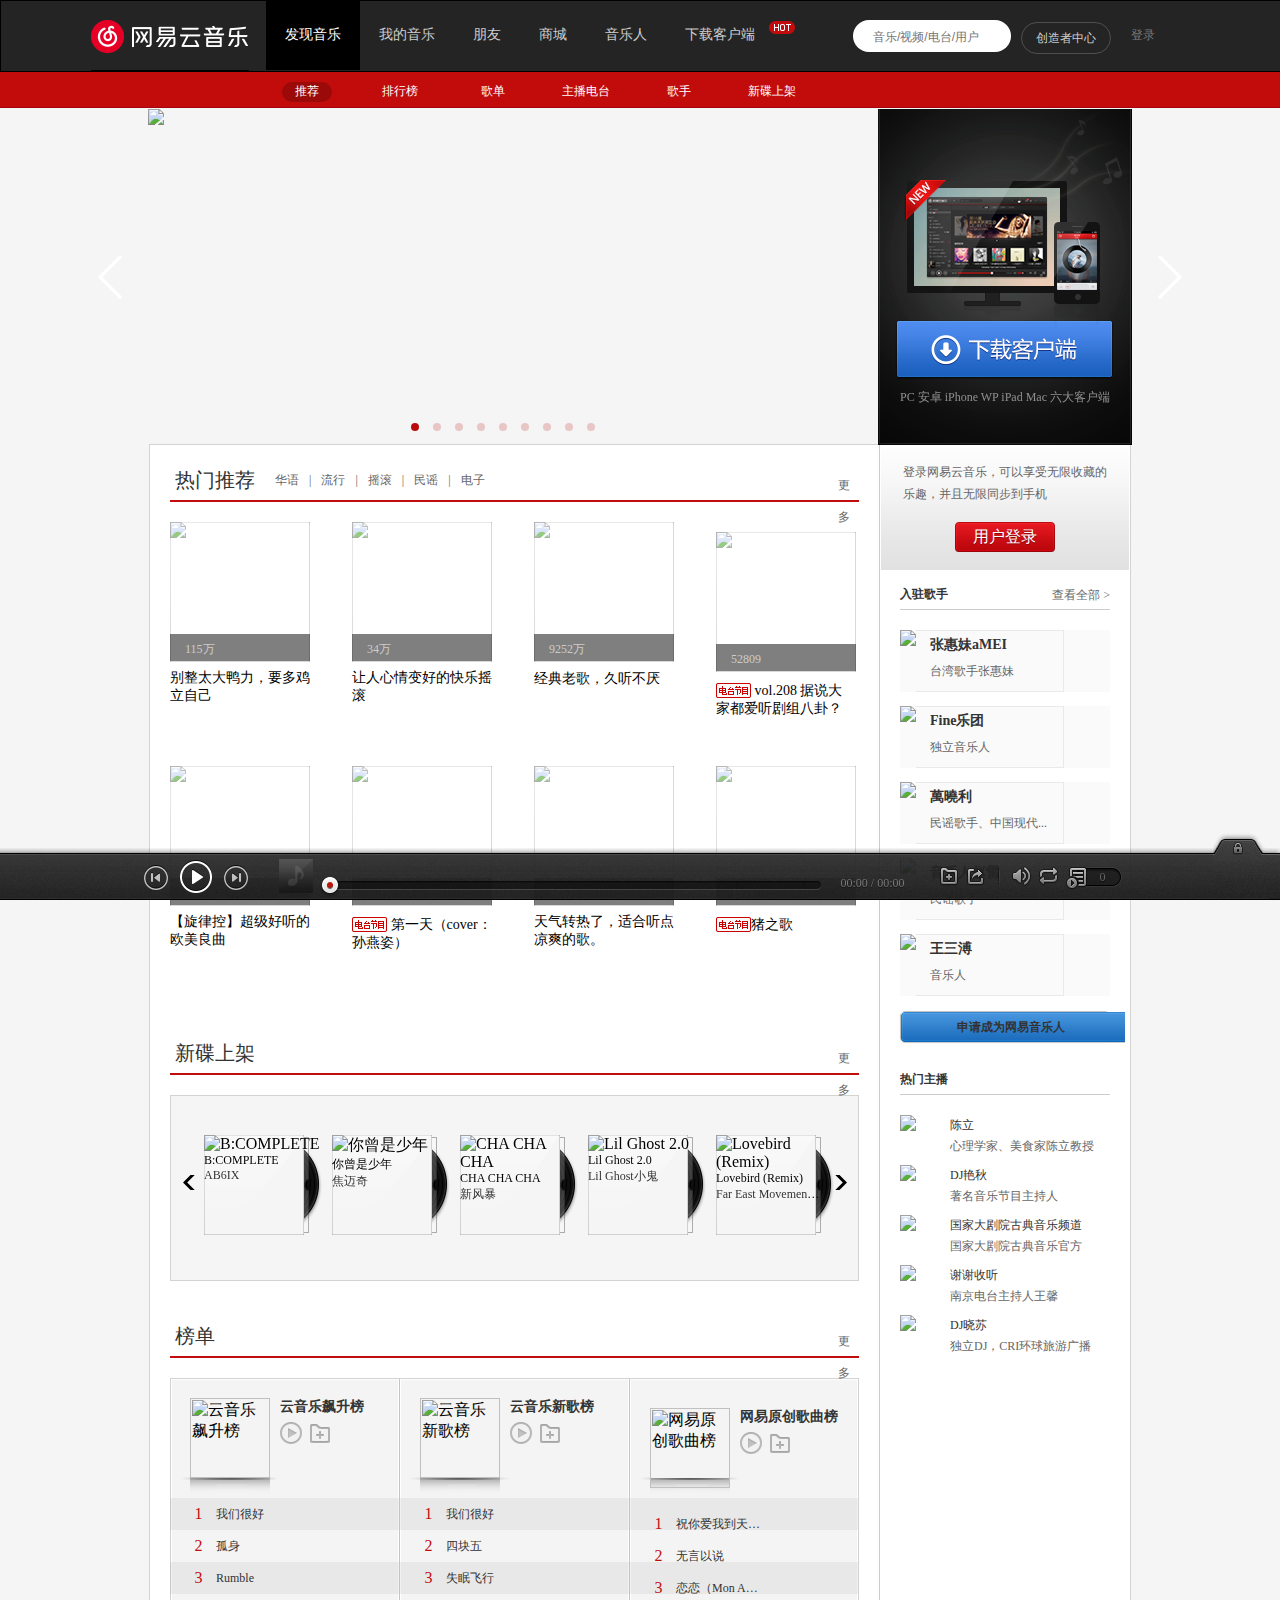
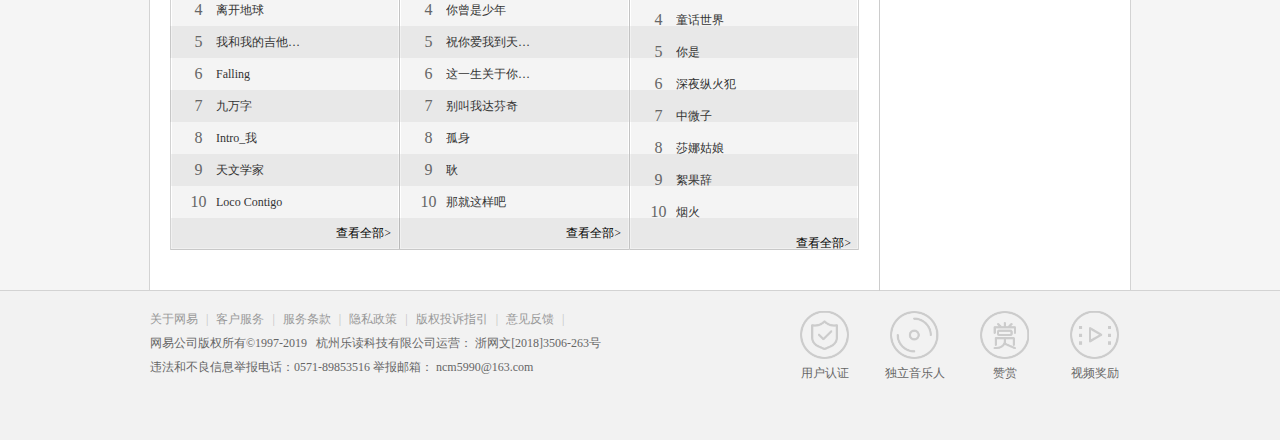
==== commit 6be380d0: "Update index.html" ====
--- a/wy/index.html
+++ b/wy/index.html
@@ -201,7 +201,7 @@
 						</h3>
 						<ul class="n-enter f-cb" id="singer-list"></ul>
 						<button class="btn2">
-							<a target="_blank" href="/recruit" hidefocus="true" class="u-btn2 u-btn2-1"><b>申请成为网易音乐人</b></a>
+							<a target="_blank" href="/recruit" hidefocus="true" class="u-btn2 u-btn2-2"><b>申请成为网易音乐人</b></a>
 						</button>
 					</div>
 					<div class="n_dj n-dj-1">
@@ -386,4 +386,4 @@
 	<script src="js/jquery-2.1.0.js" type="text/javascript" charset="utf-8"></script>
 	<script src="js/swiper.min.js" type="text/javascript" charset="utf-8"></script>
 	<script src="js/js_s.js" type="text/javascript" charset="utf-8"></script>
-</html>+</html>
--- a/wy/css/style1.css
+++ b/wy/css/style1.css
@@ -1495,7 +1495,7 @@
 	background: url(../img/button2.png) -494px -510px;
 }
 
-/*.u-btn2-1 {
+.u-btn2-1 {
 	width: 219px;
 	color: black;
 	height: 31px;
@@ -1523,7 +1523,7 @@
 }
 .u-btn2-1:hover span {
 	background: url(../img/button2.png) 5px -182px;
-}*/
+}
 
 .u-alt {
 	margin-top: -6px;
@@ -1584,4 +1584,4 @@
 
 .u-alt a:hover {
 	text-decoration: underline;
-}+}
